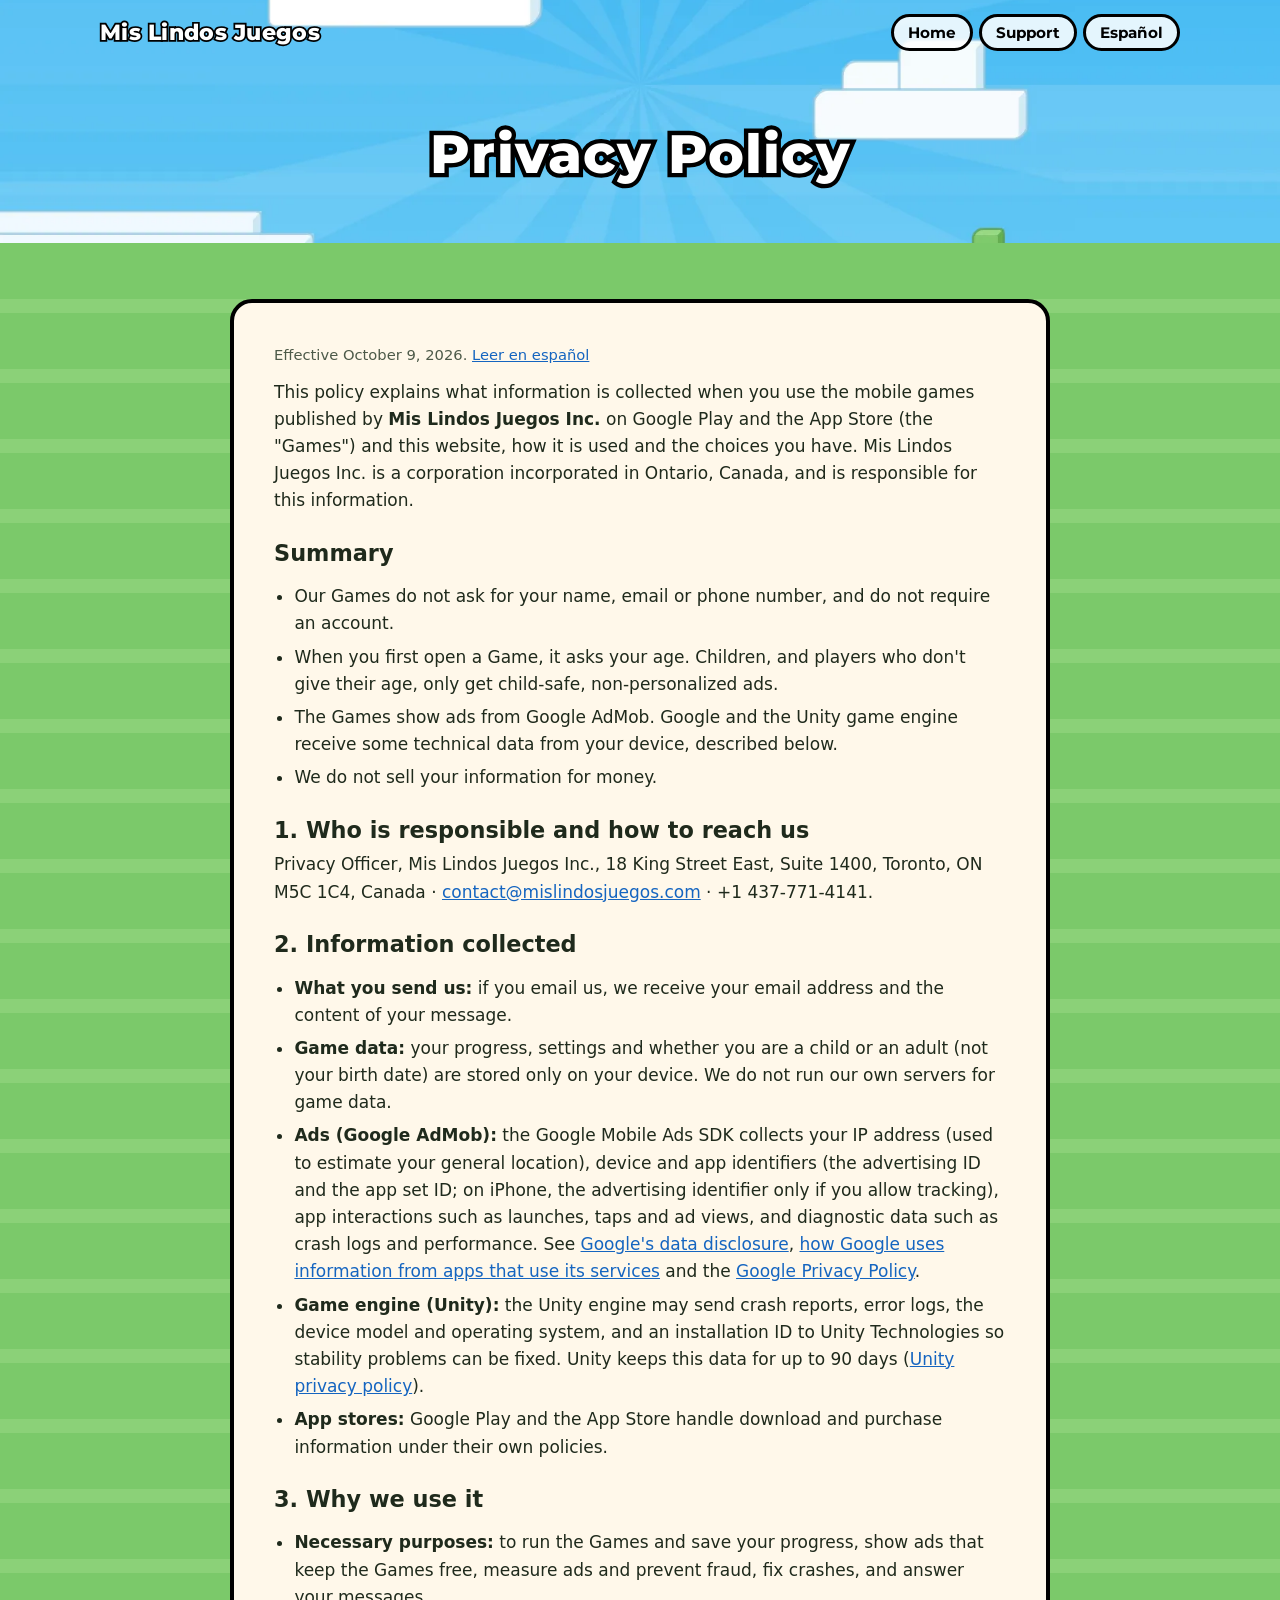
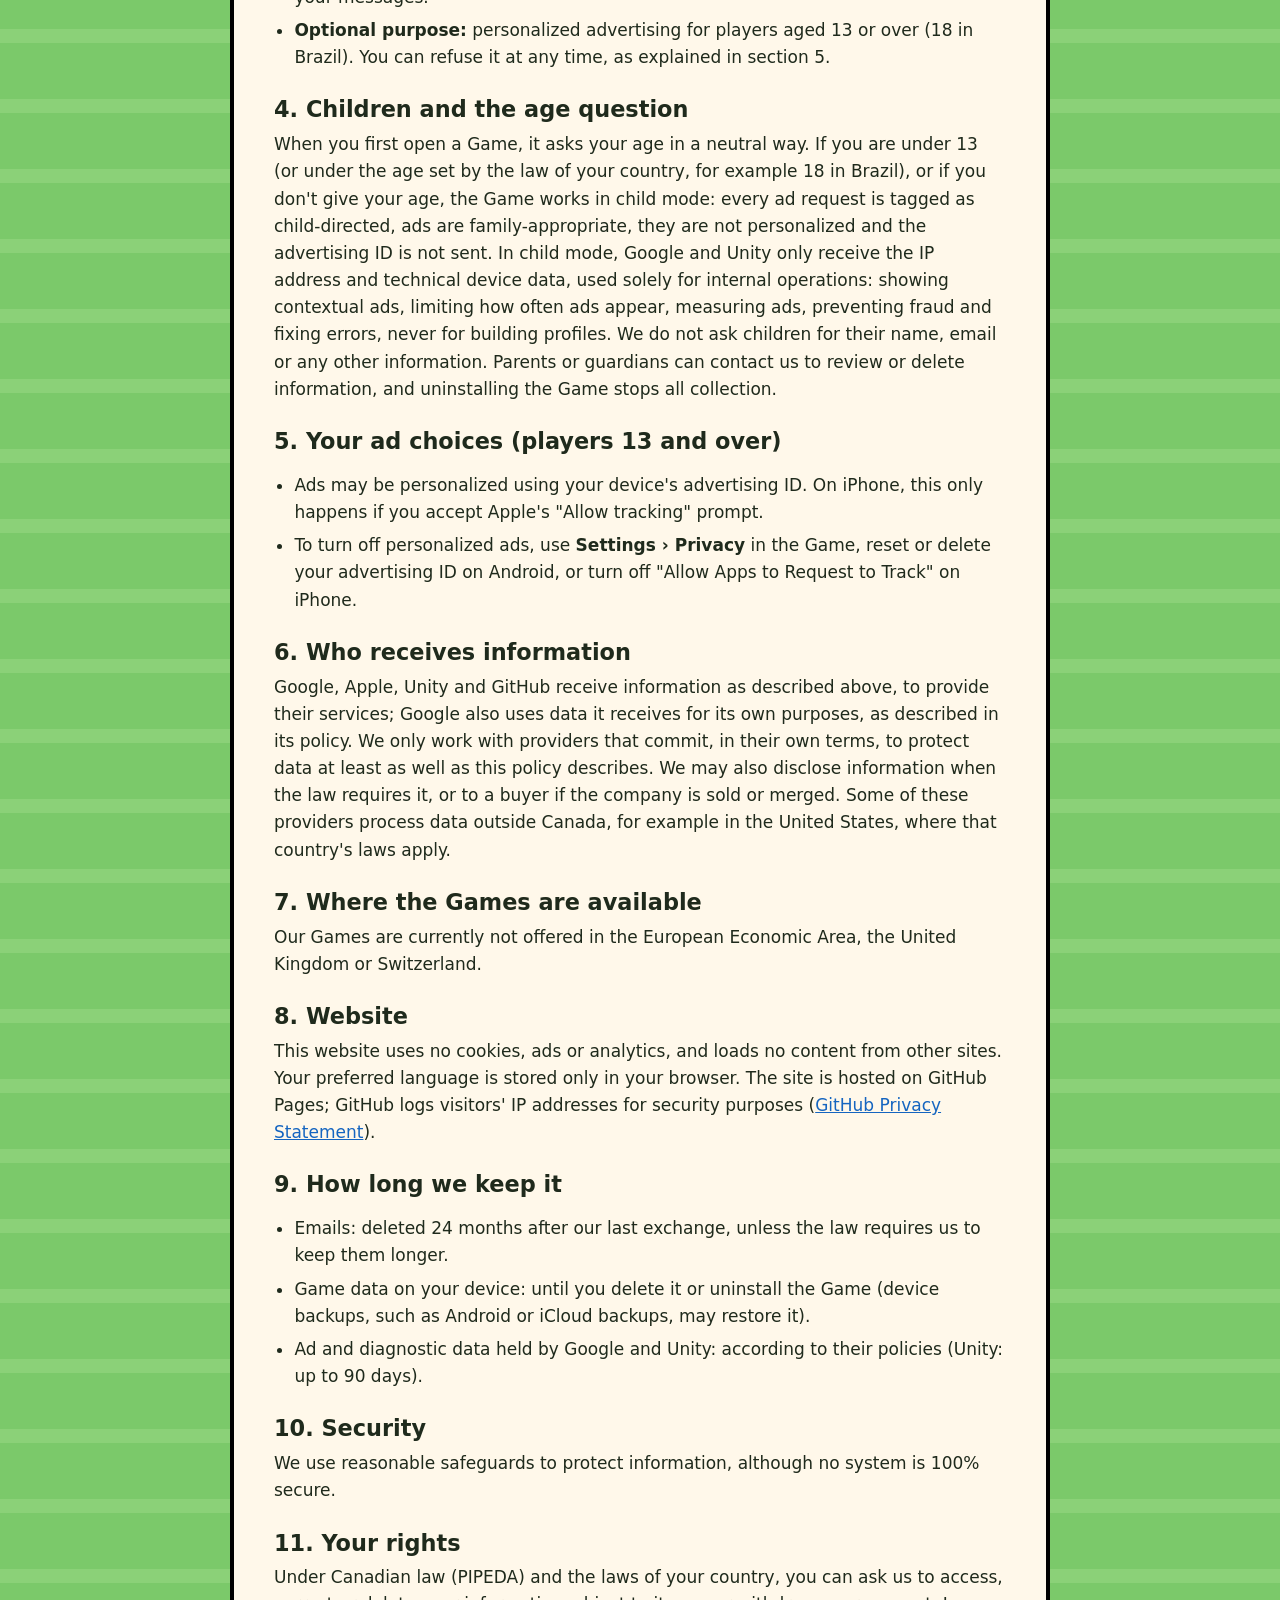
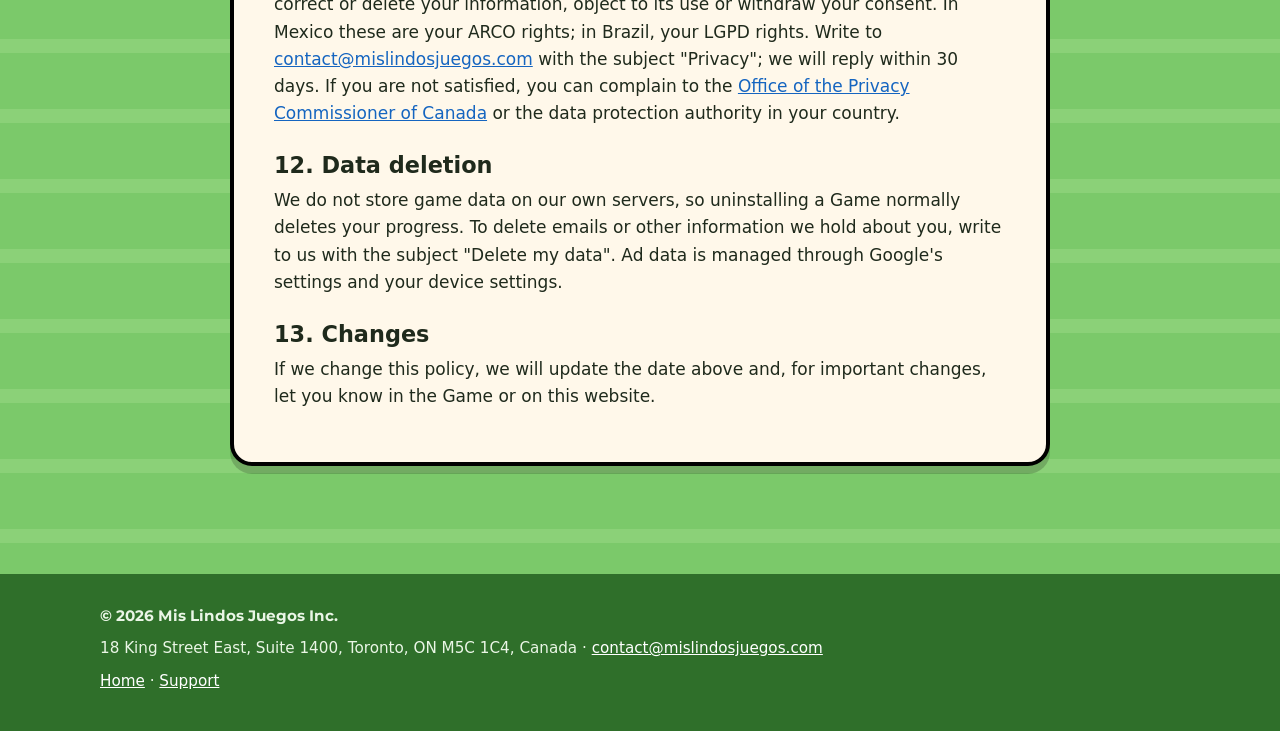
==== privacy.html @ bcef51c5 "Sitio web de Mis Lindos Juegos Inc. Página de inicio, política de privacidad y soporte (español e in" ====
<!doctype html>
<html lang="en" data-lang="en">
<head>
  <meta charset="utf-8">
  <meta name="viewport" content="width=device-width, initial-scale=1">
  <title>Privacy Policy · Política de privacidad — Mis Lindos Juegos Inc.</title>
  <meta name="description" content="Privacy policy for Mis Lindos Juegos Inc. games and website. Política de privacidad de los juegos y del sitio web de Mis Lindos Juegos Inc.">
  <link rel="icon" href="assets/img/favicon.svg" type="image/svg+xml">
  <link rel="stylesheet" href="assets/site.css">
</head>
<body>
  <header class="top">
    <div class="wrap">
      <a class="brand outline" href="./">Mis Lindos Juegos</a>
      <nav class="nav" aria-label="Main">
        <a href="./"><span lang="es">Inicio</span><span lang="en">Home</span></a>
        <a href="support.html"><span lang="es">Soporte</span><span lang="en">Support</span></a>
        <button class="lang-btn" type="button">Español</button>
      </nav>
    </div>
  </header>

  <main>
    <section class="page-head">
      <h1 class="outline"><span lang="es">Política de privacidad</span><span lang="en">Privacy Policy</span></h1>
    </section>

    <div class="ground">
      <div class="wrap">

        <article class="card doc" lang="en">
          <p class="small">Effective October 9, 2026. <a href="#" onclick="document.querySelector('.lang-btn').click();return false;">Leer en español</a></p>
          <p>This policy explains what information is collected when you use the mobile games published by <strong>Mis Lindos Juegos Inc.</strong> on Google Play and the App Store (the "Games") and this website, how it is used and the choices you have. Mis Lindos Juegos Inc. is a corporation incorporated in Ontario, Canada, and is responsible for this information.</p>

          <h2>Summary</h2>
          <ul>
            <li>Our Games do not ask for your name, email or phone number, and do not require an account.</li>
            <li>When you first open a Game, it asks your age. Children, and players who don't give their age, only get child-safe, non-personalized ads.</li>
            <li>The Games show ads from Google AdMob. Google and the Unity game engine receive some technical data from your device, described below.</li>
            <li>We do not sell your information for money.</li>
          </ul>

          <h2>1. Who is responsible and how to reach us</h2>
          <p>Privacy Officer, Mis Lindos Juegos Inc., 18 King Street East, Suite 1400, Toronto, ON M5C 1C4, Canada · <a href="mailto:contact@mislindosjuegos.com?subject=Privacy">contact@mislindosjuegos.com</a> · +1 437-771-4141.</p>

          <h2>2. Information collected</h2>
          <ul>
            <li><strong>What you send us:</strong> if you email us, we receive your email address and the content of your message.</li>
            <li><strong>Game data:</strong> your progress, settings and whether you are a child or an adult (not your birth date) are stored only on your device. We do not run our own servers for game data.</li>
            <li><strong>Ads (Google AdMob):</strong> the Google Mobile Ads SDK collects your IP address (used to estimate your general location), device and app identifiers (the advertising ID and the app set ID; on iPhone, the advertising identifier only if you allow tracking), app interactions such as launches, taps and ad views, and diagnostic data such as crash logs and performance. See <a href="https://developers.google.com/admob/android/privacy/play-data-disclosure">Google's data disclosure</a>, <a href="https://policies.google.com/technologies/partner-sites">how Google uses information from apps that use its services</a> and the <a href="https://policies.google.com/privacy">Google Privacy Policy</a>.</li>
            <li><strong>Game engine (Unity):</strong> the Unity engine may send crash reports, error logs, the device model and operating system, and an installation ID to Unity Technologies so stability problems can be fixed. Unity keeps this data for up to 90 days (<a href="https://unity.com/legal/game-player-and-app-user-privacy-policy">Unity privacy policy</a>).</li>
            <li><strong>App stores:</strong> Google Play and the App Store handle download and purchase information under their own policies.</li>
          </ul>

          <h2>3. Why we use it</h2>
          <ul>
            <li><strong>Necessary purposes:</strong> to run the Games and save your progress, show ads that keep the Games free, measure ads and prevent fraud, fix crashes, and answer your messages.</li>
            <li><strong>Optional purpose:</strong> personalized advertising for players aged 13 or over (18 in Brazil). You can refuse it at any time, as explained in section 5.</li>
          </ul>

          <h2>4. Children and the age question</h2>
          <p>When you first open a Game, it asks your age in a neutral way. If you are under 13 (or under the age set by the law of your country, for example 18 in Brazil), or if you don't give your age, the Game works in child mode: every ad request is tagged as child-directed, ads are family-appropriate, they are not personalized and the advertising ID is not sent. In child mode, Google and Unity only receive the IP address and technical device data, used solely for internal operations: showing contextual ads, limiting how often ads appear, measuring ads, preventing fraud and fixing errors, never for building profiles. We do not ask children for their name, email or any other information. Parents or guardians can contact us to review or delete information, and uninstalling the Game stops all collection.</p>

          <h2>5. Your ad choices (players 13 and over)</h2>
          <ul>
            <li>Ads may be personalized using your device's advertising ID. On iPhone, this only happens if you accept Apple's "Allow tracking" prompt.</li>
            <li>To turn off personalized ads, use <strong>Settings › Privacy</strong> in the Game, reset or delete your advertising ID on Android, or turn off "Allow Apps to Request to Track" on iPhone.</li>
          </ul>

          <h2>6. Who receives information</h2>
          <p>Google, Apple, Unity and GitHub receive information as described above, to provide their services; Google also uses data it receives for its own purposes, as described in its policy. We only work with providers that commit, in their own terms, to protect data at least as well as this policy describes. We may also disclose information when the law requires it, or to a buyer if the company is sold or merged. Some of these providers process data outside Canada, for example in the United States, where that country's laws apply.</p>

          <h2>7. Where the Games are available</h2>
          <p>Our Games are currently not offered in the European Economic Area, the United Kingdom or Switzerland.</p>

          <h2>8. Website</h2>
          <p>This website uses no cookies, ads or analytics, and loads no content from other sites. Your preferred language is stored only in your browser. The site is hosted on GitHub Pages; GitHub logs visitors' IP addresses for security purposes (<a href="https://docs.github.com/site-policy/privacy-policies/github-general-privacy-statement">GitHub Privacy Statement</a>).</p>

          <h2>9. How long we keep it</h2>
          <ul>
            <li>Emails: deleted 24 months after our last exchange, unless the law requires us to keep them longer.</li>
            <li>Game data on your device: until you delete it or uninstall the Game (device backups, such as Android or iCloud backups, may restore it).</li>
            <li>Ad and diagnostic data held by Google and Unity: according to their policies (Unity: up to 90 days).</li>
          </ul>

          <h2>10. Security</h2>
          <p>We use reasonable safeguards to protect information, although no system is 100% secure.</p>

          <h2>11. Your rights</h2>
          <p>Under Canadian law (PIPEDA) and the laws of your country, you can ask us to access, correct or delete your information, object to its use or withdraw your consent. In Mexico these are your ARCO rights; in Brazil, your LGPD rights. Write to <a href="mailto:contact@mislindosjuegos.com?subject=Privacy">contact@mislindosjuegos.com</a> with the subject "Privacy"; we will reply within 30 days. If you are not satisfied, you can complain to the <a href="https://www.priv.gc.ca/en/">Office of the Privacy Commissioner of Canada</a> or the data protection authority in your country.</p>

          <h2>12. Data deletion</h2>
          <p>We do not store game data on our own servers, so uninstalling a Game normally deletes your progress. To delete emails or other information we hold about you, write to us with the subject "Delete my data". Ad data is managed through Google's settings and your device settings.</p>

          <h2>13. Changes</h2>
          <p>If we change this policy, we will update the date above and, for important changes, let you know in the Game or on this website.</p>
        </article>

        <article class="card doc" lang="es">
          <p class="small">Vigente desde el 9 de octubre de 2026. <a href="#" onclick="document.querySelector('.lang-btn').click();return false;">Read in English</a></p>
          <p>Esta política explica qué información se recoge cuando usas los juegos móviles que <strong>Mis Lindos Juegos Inc.</strong> publica en Google Play y en la App Store (los "Juegos") y este sitio web, cómo se usa y qué opciones tienes. Mis Lindos Juegos Inc. es una sociedad constituida en Ontario, Canadá, y es la responsable de esta información.</p>

          <h2>En resumen</h2>
          <ul>
            <li>Nuestros Juegos no te piden nombre, correo ni teléfono, y no requieren crear una cuenta.</li>
            <li>La primera vez que abres un Juego, te pregunta tu edad. Los niños, y quienes no indican su edad, solo ven anuncios aptos para menores y no personalizados.</li>
            <li>Los Juegos muestran anuncios de Google AdMob. Google y el motor de juegos Unity reciben algunos datos técnicos de tu dispositivo, que se explican abajo.</li>
            <li>No vendemos tu información a cambio de dinero.</li>
          </ul>

          <h2>1. Responsable y cómo contactarnos</h2>
          <p>Responsable de privacidad, Mis Lindos Juegos Inc., 18 King Street East, Suite 1400, Toronto, ON M5C 1C4, Canadá · <a href="mailto:contact@mislindosjuegos.com?subject=Privacidad">contact@mislindosjuegos.com</a> · +1 437-771-4141.</p>

          <h2>2. Información que se recoge</h2>
          <ul>
            <li><strong>Lo que nos envías:</strong> si nos escribes, recibimos tu correo y el contenido de tu mensaje.</li>
            <li><strong>Datos del juego:</strong> tu progreso, tus ajustes y si eres menor o mayor de edad (no tu fecha de nacimiento) se guardan solo en tu dispositivo. No tenemos servidores propios para datos de juego.</li>
            <li><strong>Anuncios (Google AdMob):</strong> el SDK de anuncios de Google recoge tu dirección IP (con la que estima tu ubicación general), identificadores del dispositivo y de la app (el ID de publicidad y el ID del conjunto de apps; en iPhone, el identificador de publicidad solo si permites el rastreo), interacciones con la app como aperturas, toques y anuncios vistos, y datos de diagnóstico como errores y rendimiento. Más información: <a href="https://developers.google.com/admob/android/privacy/play-data-disclosure">declaración de datos de Google</a>, <a href="https://policies.google.com/technologies/partner-sites">cómo usa Google la información de las apps que usan sus servicios</a> y la <a href="https://policies.google.com/privacy">Política de privacidad de Google</a>.</li>
            <li><strong>Motor de juego (Unity):</strong> el motor Unity puede enviar a Unity Technologies reportes de fallos, registros de errores, el modelo del dispositivo y su sistema operativo, y un identificador de instalación, para corregir problemas de estabilidad. Unity guarda estos datos hasta 90 días (<a href="https://unity.com/legal/game-player-and-app-user-privacy-policy">política de privacidad de Unity</a>).</li>
            <li><strong>Tiendas de apps:</strong> Google Play y la App Store tratan la información de descargas y compras según sus propias políticas.</li>
          </ul>

          <h2>3. Para qué la usamos</h2>
          <ul>
            <li><strong>Finalidades necesarias:</strong> hacer funcionar los Juegos y guardar tu progreso, mostrar los anuncios que mantienen los Juegos gratis, medir los anuncios y prevenir fraudes, corregir fallos y responder tus mensajes.</li>
            <li><strong>Finalidad opcional:</strong> publicidad personalizada para jugadores de 13 años o más (18 en Brasil). Puedes negarte en cualquier momento, como se explica en la sección 5.</li>
          </ul>

          <h2>4. Niños y la pregunta de edad</h2>
          <p>La primera vez que abres un Juego, te pregunta tu edad de forma neutral. Si tienes menos de 13 años (o menos de la edad que fije la ley de tu país, por ejemplo 18 en Brasil), o si no indicas tu edad, el Juego funciona en modo para menores: todas las solicitudes de anuncios se marcan como dirigidas a menores, los anuncios son aptos para todo público, no son personalizados y no se envía el identificador de publicidad. En ese modo, Google y Unity solo reciben la dirección IP y datos técnicos del dispositivo, que se usan únicamente para operaciones internas: mostrar anuncios contextuales, limitar cuántas veces aparecen, medirlos, prevenir fraudes y corregir errores; nunca para crear perfiles. No pedimos a los niños su nombre, correo ni ningún otro dato. Madres, padres o tutores pueden escribirnos para revisar o borrar información, y desinstalar el Juego detiene toda recogida.</p>

          <h2>5. Tus opciones sobre anuncios (13 años o más)</h2>
          <ul>
            <li>Los anuncios pueden personalizarse con el ID de publicidad de tu dispositivo. En iPhone, solo si aceptas el aviso de Apple "Permitir rastreo".</li>
            <li>Para desactivar los anuncios personalizados, usa <strong>Ajustes › Privacidad</strong> dentro del Juego, restablece o borra tu ID de publicidad en Android, o desactiva "Permitir que las apps soliciten rastrearte" en iPhone.</li>
          </ul>

          <h2>6. Quién recibe información</h2>
          <p>Google, Apple, Unity y GitHub reciben información como se explica arriba, para prestar sus servicios; Google también usa los datos que recibe para sus propios fines, según su política. Solo trabajamos con proveedores que se comprometen, en sus propias condiciones, a proteger los datos al menos tan bien como describe esta política. También podemos revelar información cuando la ley lo exija, o a un comprador si la empresa se vende o se fusiona. Algunos de estos proveedores tratan datos fuera de Canadá, por ejemplo en Estados Unidos, donde se aplican las leyes de ese país.</p>

          <h2>7. Dónde están disponibles los Juegos</h2>
          <p>Por ahora, nuestros Juegos no se ofrecen en el Espacio Económico Europeo, el Reino Unido ni Suiza.</p>

          <h2>8. Sitio web</h2>
          <p>Este sitio no usa cookies, publicidad ni herramientas de análisis, y no carga contenido de otros sitios. Tu idioma preferido se guarda solo en tu navegador. El sitio está alojado en GitHub Pages; GitHub registra la dirección IP de los visitantes por motivos de seguridad (<a href="https://docs.github.com/site-policy/privacy-policies/github-general-privacy-statement">Declaración de privacidad de GitHub</a>).</p>

          <h2>9. Cuánto tiempo la guardamos</h2>
          <ul>
            <li>Correos: se borran 24 meses después de nuestro último intercambio, salvo que la ley nos obligue a guardarlos más tiempo.</li>
            <li>Datos de juego en tu dispositivo: hasta que los borres o desinstales el Juego (los respaldos del dispositivo, como los de Android o iCloud, pueden restaurarlos).</li>
            <li>Datos de anuncios y diagnóstico de Google y Unity: según sus políticas (Unity: hasta 90 días).</li>
          </ul>

          <h2>10. Seguridad</h2>
          <p>Usamos medidas razonables para proteger la información, aunque ningún sistema es 100% seguro.</p>

          <h2>11. Tus derechos</h2>
          <p>Según la ley canadiense (PIPEDA) y las leyes de tu país, puedes pedirnos acceder a tu información, corregirla, cancelarla u oponerte a su uso, y retirar tu consentimiento. En México son tus derechos ARCO; en Brasil, tus derechos según la LGPD. Escríbenos a <a href="mailto:contact@mislindosjuegos.com?subject=Privacidad">contact@mislindosjuegos.com</a> con el asunto "Privacidad"; te responderemos en un máximo de 30 días. Si no quedas conforme, puedes acudir a la <a href="https://www.priv.gc.ca/en/">Oficina del Comisionado de Privacidad de Canadá</a> o a la autoridad de protección de datos de tu país.</p>

          <h2>12. Eliminación de datos</h2>
          <p>No guardamos datos de juego en servidores propios, así que desinstalar un Juego normalmente borra tu progreso. Para borrar correos u otra información que tengamos de ti, escríbenos con el asunto "Eliminar mis datos". Los datos de anuncios se gestionan desde la configuración de Google y de tu dispositivo.</p>

          <h2>13. Cambios</h2>
          <p>Si cambiamos esta política, actualizaremos la fecha de arriba y, si el cambio es importante, lo avisaremos en el Juego o en este sitio.</p>
        </article>

      </div>
    </div>
  </main>

  <footer class="foot">
    <div class="wrap">
      <strong>© 2026 Mis Lindos Juegos Inc.</strong>
      <span>18 King Street East, Suite 1400, Toronto, ON M5C 1C4, Canada · <a href="mailto:contact@mislindosjuegos.com">contact@mislindosjuegos.com</a></span>
      <span><a href="./"><span lang="es">Inicio</span><span lang="en">Home</span></a> · <a href="support.html"><span lang="es">Soporte</span><span lang="en">Support</span></a></span>
    </div>
  </footer>
  <script src="assets/site.js"></script>
</body>
</html>
---- assets/site.css ----
/* Mis Lindos Juegos Inc. — same look as the game: happy sky, blocky grass, white Montserrat with a black outline. */
@font-face { font-family: "Montserrat"; font-weight: 700; font-display: swap; src: url("fonts/Montserrat-Bold.woff") format("woff"); }
@font-face { font-family: "Montserrat"; font-weight: 800; font-display: swap; src: url("fonts/Montserrat-ExtraBold.woff") format("woff"); }

:root {
  --sky: #35b2f0;
  --sky-light: #7ccef5;
  --grass: #7bc96a;
  --grass-light: #8bd178;
  --grass-dark: #5fae4e;
  --cream: #fff8ea;
  --ink: #000;
  --text: #1f2a1c;
  --muted: #4d5a49;
  --green-btn: #3fb950;
  --green-btn-dark: #23862f;
  --radius: 22px;
  --max: 1080px;
}

* { box-sizing: border-box; }
html { scroll-behavior: smooth; }
body {
  margin: 0;
  background: var(--grass);
  color: var(--text);
  font: 17px/1.6 system-ui, -apple-system, "Segoe UI", Roboto, "Helvetica Neue", Arial, sans-serif;
}
img { max-width: 100%; height: auto; display: block; }
a { color: #1565c0; }

/* Language switch: the page carries both languages; only the active one is shown. */
html[data-lang="es"] [lang="en"]:not(html) { display: none !important; }
html[data-lang="en"] [lang="es"]:not(html) { display: none !important; }

.outline {
  font-family: "Montserrat", system-ui, sans-serif;
  font-weight: 800;
  color: #fff;
  -webkit-text-stroke: 0.16em var(--ink);
  paint-order: stroke fill;
  letter-spacing: 0.02em;
}

.wrap { width: min(100% - 32px, var(--max)); margin-inline: auto; }

/* Header */
.top {
  position: absolute; inset: 0 0 auto 0; z-index: 5;
  padding: 14px 0;
}
.top .wrap { display: flex; align-items: center; gap: 10px 16px; justify-content: space-between; flex-wrap: wrap; }
.brand { text-decoration: none; font-size: 1.35rem; line-height: 1.1; }
.nav { display: flex; align-items: center; gap: 6px; flex-wrap: wrap; justify-content: flex-end; }
.nav a, .lang-btn {
  font: 700 0.95rem/1 "Montserrat", system-ui, sans-serif;
  color: var(--ink); background: rgba(255,255,255,.85);
  border: 3px solid var(--ink); border-radius: 999px;
  padding: 8px 14px; text-decoration: none; cursor: pointer;
}
.nav a:hover, .lang-btn:hover { background: #fff; }

/* Hero */
.hero {
  position: relative;
  min-height: min(100vh, 860px);
  background: var(--sky) url("img/hero-sky.webp") center top / cover no-repeat;
  display: grid; place-items: center;
  padding: 110px 0 140px;
  text-align: center;
  overflow: hidden;
}
.hero h1 { margin: 0; font-size: clamp(2.4rem, 9vw, 5.4rem); line-height: 1.05; overflow-wrap: anywhere; }
.hero .tag { margin: 18px auto 0; font-size: clamp(1.2rem, 3.2vw, 1.9rem); }
.hero .sub {
  margin: 18px auto 0; max-width: 36ch;
  font: 700 1.1rem/1.45 "Montserrat", system-ui, sans-serif;
  color: var(--ink); background: rgba(255,255,255,.88);
  border: 3px solid var(--ink); border-radius: 16px; padding: 10px 16px;
}
.parade {
  position: absolute; left: 0; right: 0; bottom: 18px;
  display: flex; justify-content: center; align-items: flex-end; gap: clamp(4px, 1.5vw, 18px);
  padding: 0 12px;
}
.parade .egg { width: clamp(70px, 11vw, 120px); height: auto; animation: bob 3.2s ease-in-out infinite; overflow: visible; }
.parade .egg.big { width: clamp(92px, 14vw, 156px); animation-delay: -1.1s; }
.parade .egg:last-child { animation-delay: -2.1s; }
@keyframes bob { 0%, 100% { transform: translateY(0); } 50% { transform: translateY(-10px); } }
@media (prefers-reduced-motion: reduce) { .parade .egg { animation: none; } html { scroll-behavior: auto; } }

/* Grass sections */
.ground {
  background:
    repeating-linear-gradient(180deg, var(--grass) 0 56px, var(--grass-light) 56px 70px);
  padding: 56px 0 72px;
}
.card {
  background: var(--cream);
  border: 4px solid var(--ink);
  border-radius: var(--radius);
  box-shadow: 0 8px 0 rgba(0,0,0,.18);
  padding: clamp(22px, 4vw, 40px);
  margin: 0 auto 36px;
}
.card h2 { margin: 0 0 12px; font-size: clamp(1.7rem, 4.4vw, 2.5rem); line-height: 1.15; }
.card p { margin: 0 0 12px; }
.pill {
  display: inline-block; margin-top: 6px;
  font: 800 1rem/1 "Montserrat", system-ui, sans-serif;
  color: #fff; background: var(--green-btn);
  border: 4px solid var(--ink); border-radius: 999px;
  padding: 14px 24px; text-decoration: none;
  box-shadow: 0 5px 0 var(--green-btn-dark);
}
.pill:hover { filter: brightness(1.06); }
.badges { display: flex; gap: 10px; flex-wrap: wrap; margin: 14px 0 4px; }
.badge {
  font: 700 .95rem/1 "Montserrat", system-ui, sans-serif;
  background: #fff; border: 3px solid var(--ink); border-radius: 12px; padding: 10px 14px;
}

/* Legal pages */
.page-head {
  background: var(--sky) url("img/hero-sky.webp") center 30% / cover no-repeat;
  padding: 110px 0 46px; text-align: center;
}
.page-head h1 { margin: 0; font-size: clamp(2rem, 6vw, 3.4rem); }
.doc { max-width: 820px; }
.doc h2 { font-size: 1.4rem; margin: 26px 0 8px; }
.doc h2.outline { -webkit-text-stroke-width: 0.14em; }
.doc ul { padding-left: 1.2em; }
.doc li { margin-bottom: 6px; }
.small { color: var(--muted); font-size: .92rem; }

/* Footer */
.foot { background: #2f6f2a; color: #eaf6e6; padding: 30px 0 38px; font-size: .95rem; }
.foot a { color: #fff; }
.foot .wrap { display: grid; gap: 8px; }
.foot strong { font-family: "Montserrat", system-ui, sans-serif; }

@media (max-width: 560px) {
  .brand { font-size: 1.1rem; }
  .nav a.opt { display: none; }
  .nav a, .lang-btn { padding: 7px 11px; font-size: .88rem; }
  .hero { padding-top: 96px; }
}
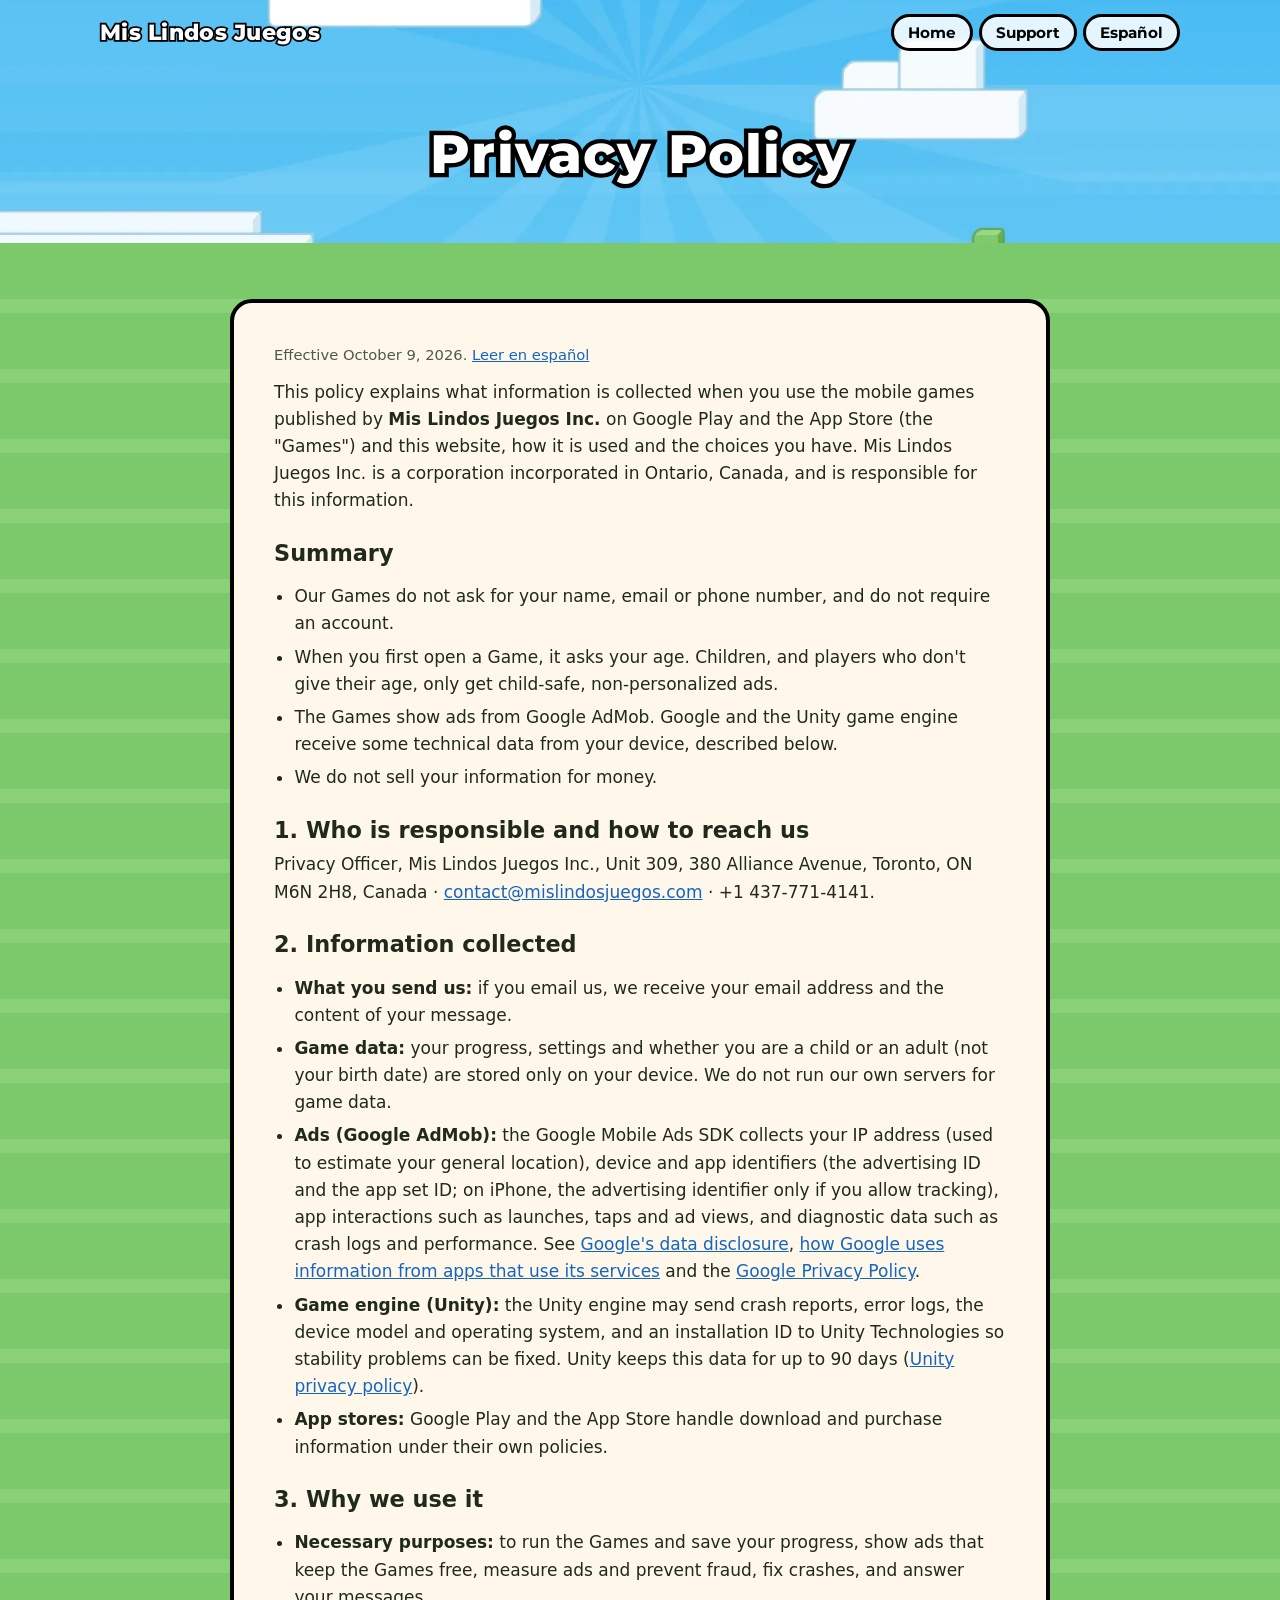
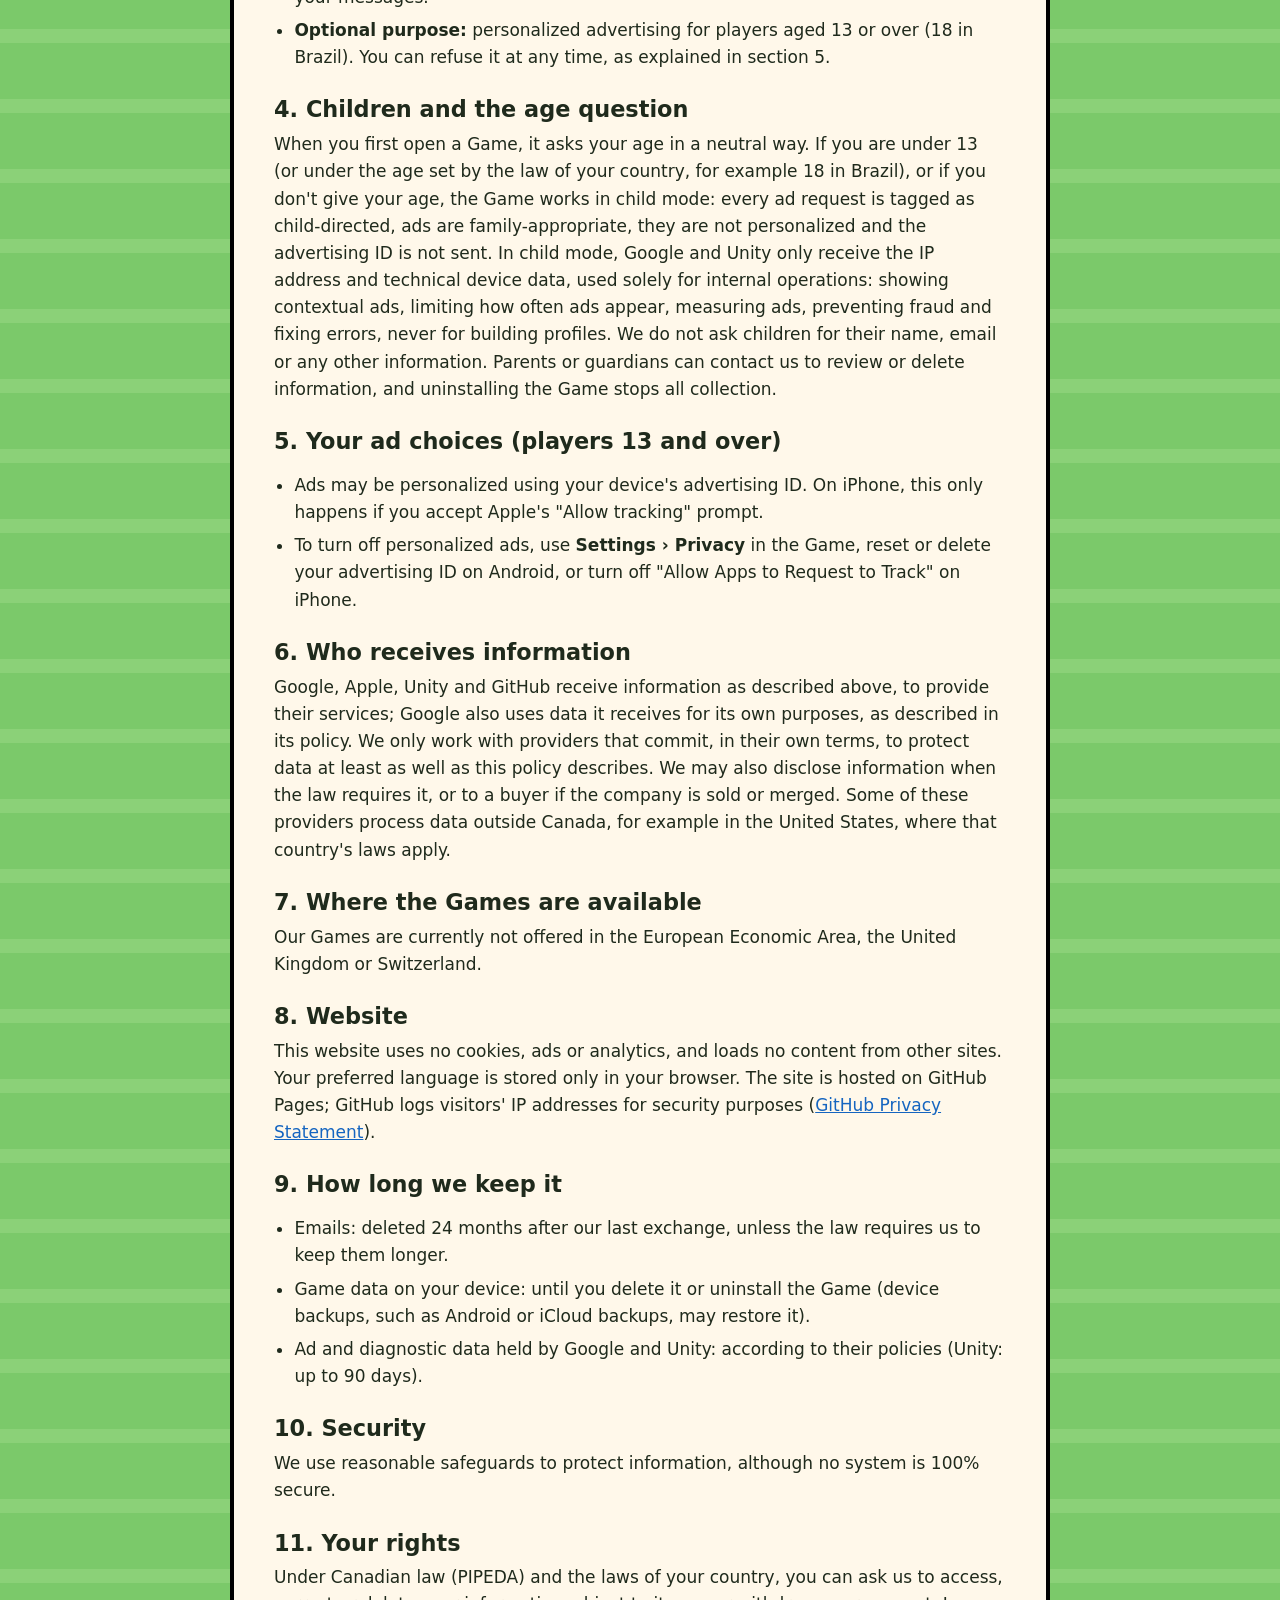
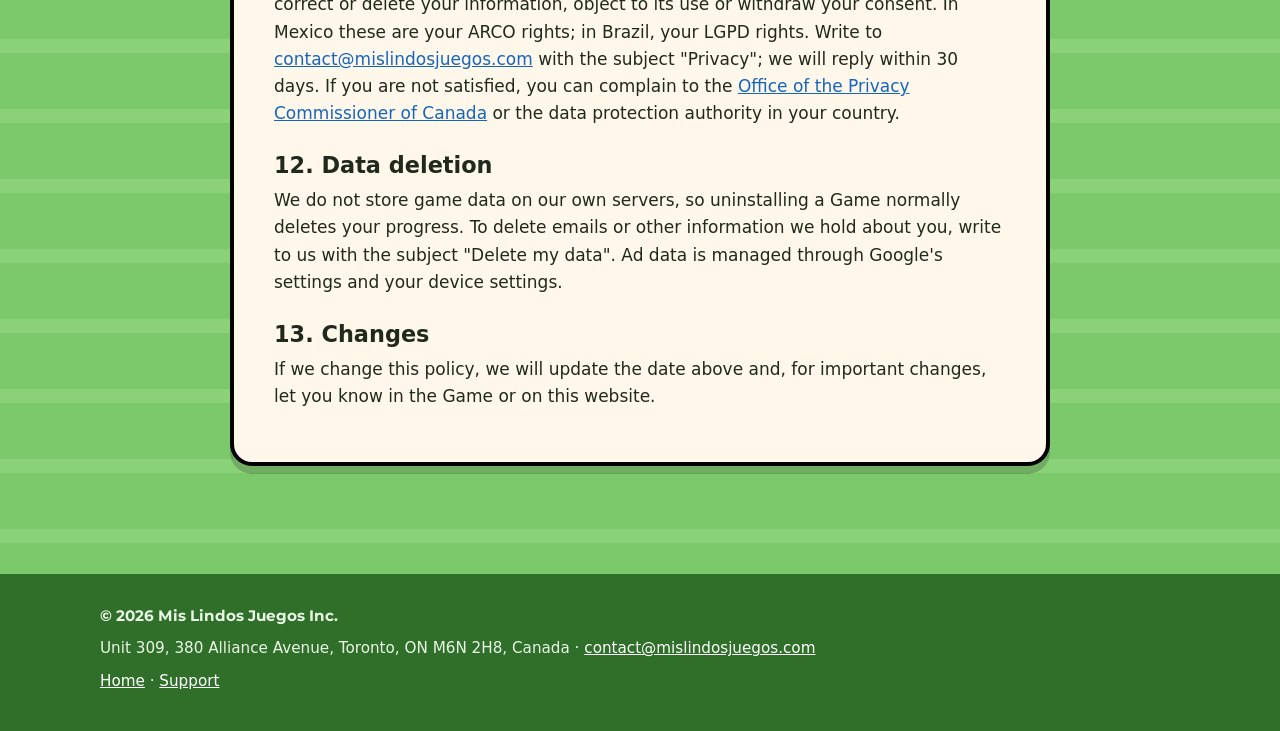
==== commit fa940214: "Actualizar la dirección de la empresa a 380 Alliance Avenue, Unit 309 La oficina registrada se movió" ====
--- a/privacy.html
+++ b/privacy.html
@@ -41,7 +41,7 @@
           </ul>
 
           <h2>1. Who is responsible and how to reach us</h2>
-          <p>Privacy Officer, Mis Lindos Juegos Inc., 18 King Street East, Suite 1400, Toronto, ON M5C 1C4, Canada · <a href="mailto:contact@mislindosjuegos.com?subject=Privacy">contact@mislindosjuegos.com</a> · +1 437-771-4141.</p>
+          <p>Privacy Officer, Mis Lindos Juegos Inc., Unit 309, 380 Alliance Avenue, Toronto, ON M6N 2H8, Canada · <a href="mailto:contact@mislindosjuegos.com?subject=Privacy">contact@mislindosjuegos.com</a> · +1 437-771-4141.</p>
 
           <h2>2. Information collected</h2>
           <ul>
@@ -109,7 +109,7 @@
           </ul>
 
           <h2>1. Responsable y cómo contactarnos</h2>
-          <p>Responsable de privacidad, Mis Lindos Juegos Inc., 18 King Street East, Suite 1400, Toronto, ON M5C 1C4, Canadá · <a href="mailto:contact@mislindosjuegos.com?subject=Privacidad">contact@mislindosjuegos.com</a> · +1 437-771-4141.</p>
+          <p>Responsable de privacidad, Mis Lindos Juegos Inc., Unit 309, 380 Alliance Avenue, Toronto, ON M6N 2H8, Canadá · <a href="mailto:contact@mislindosjuegos.com?subject=Privacidad">contact@mislindosjuegos.com</a> · +1 437-771-4141.</p>
 
           <h2>2. Información que se recoge</h2>
           <ul>
@@ -171,7 +171,7 @@
   <footer class="foot">
     <div class="wrap">
       <strong>© 2026 Mis Lindos Juegos Inc.</strong>
-      <span>18 King Street East, Suite 1400, Toronto, ON M5C 1C4, Canada · <a href="mailto:contact@mislindosjuegos.com">contact@mislindosjuegos.com</a></span>
+      <span>Unit 309, 380 Alliance Avenue, Toronto, ON M6N 2H8, Canada · <a href="mailto:contact@mislindosjuegos.com">contact@mislindosjuegos.com</a></span>
       <span><a href="./"><span lang="es">Inicio</span><span lang="en">Home</span></a> · <a href="support.html"><span lang="es">Soporte</span><span lang="en">Support</span></a></span>
     </div>
   </footer>
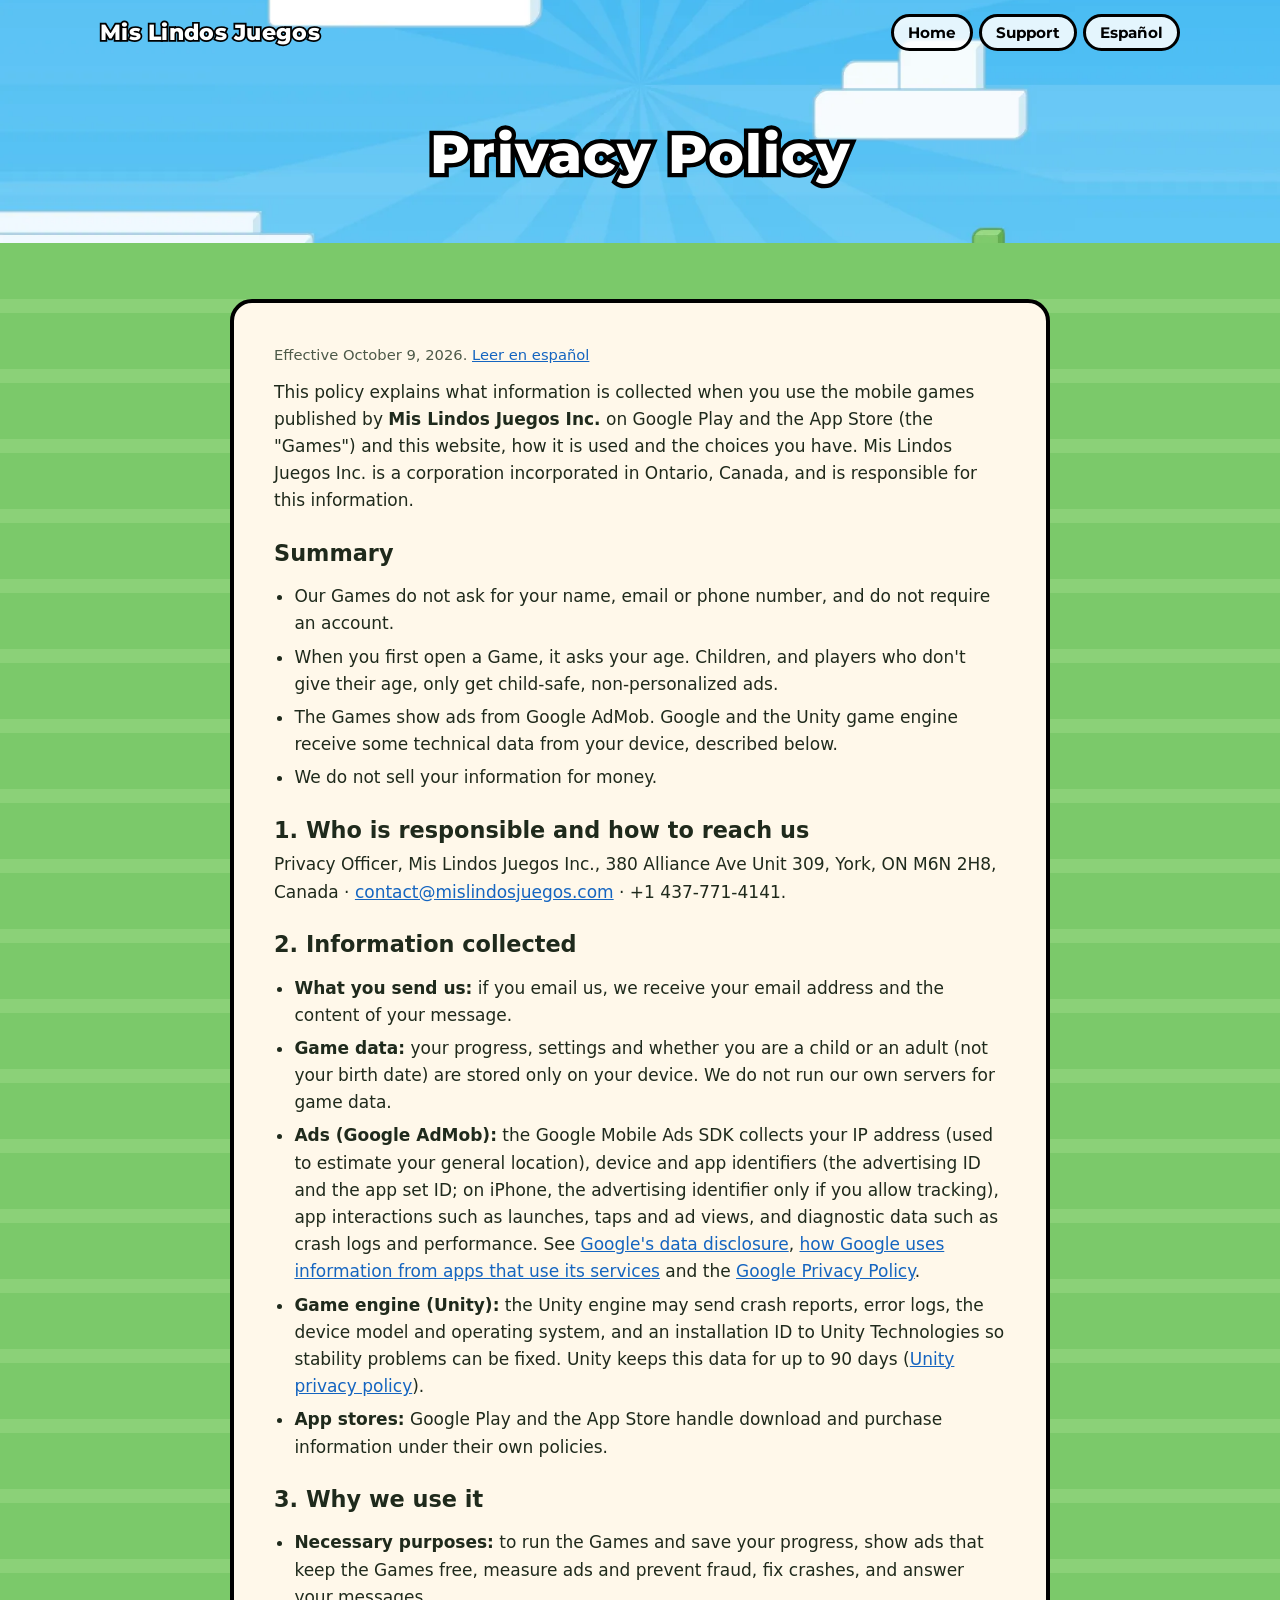
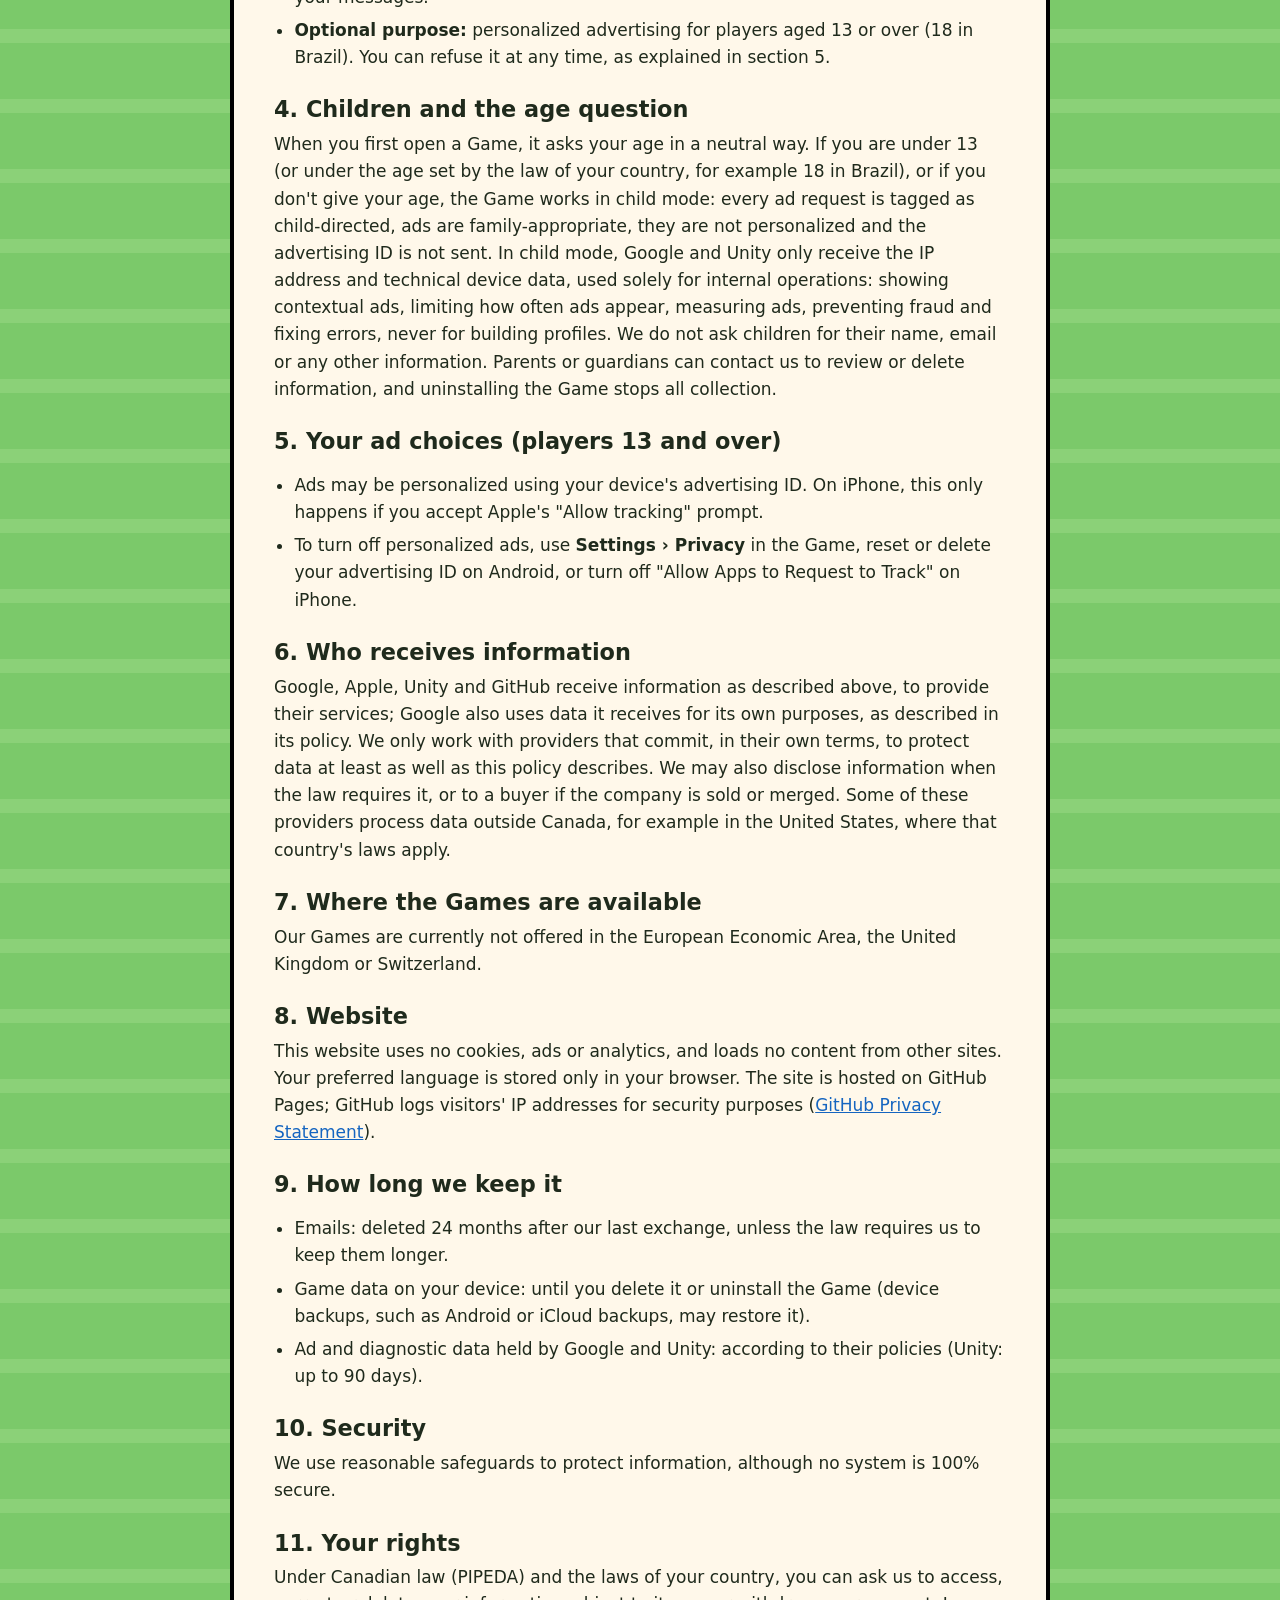
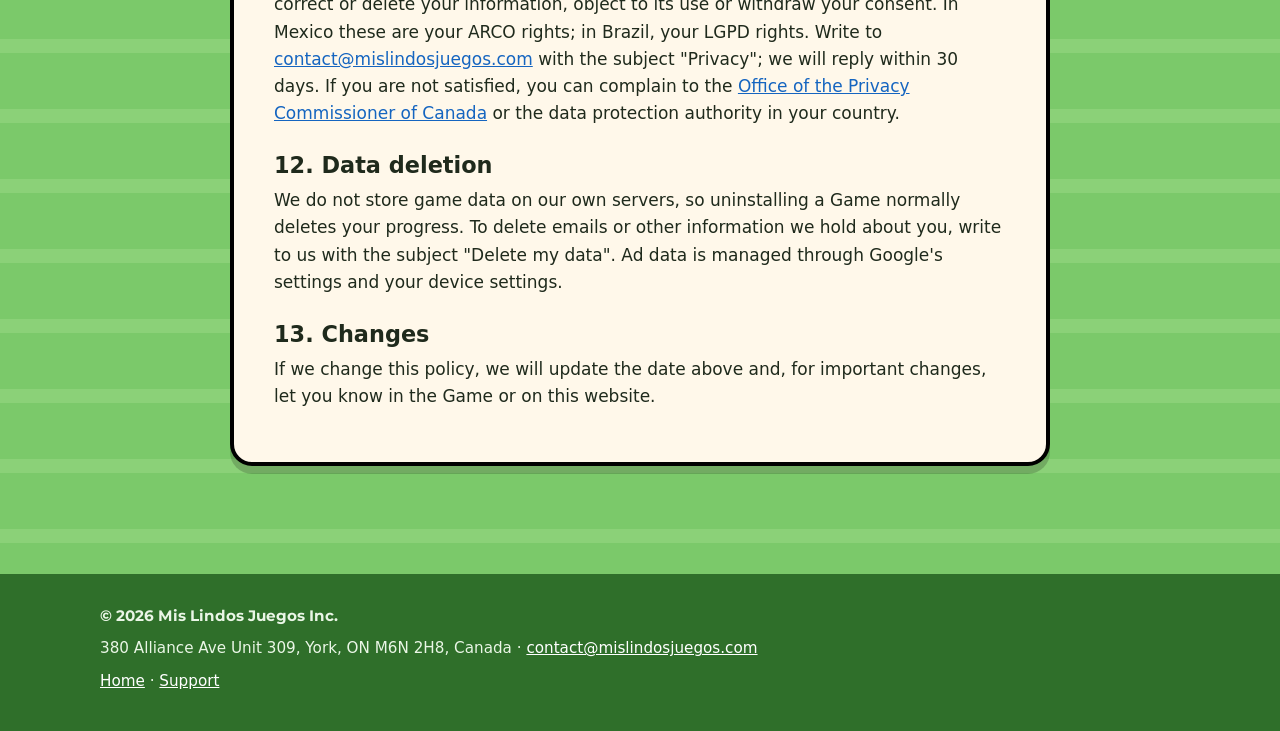
==== commit d51cbd19: "Usar el formato de Canada Post en la dirección Mismo formato que el registro de Ontario, Google y D&" ====
--- a/privacy.html
+++ b/privacy.html
@@ -41,7 +41,7 @@
           </ul>
 
           <h2>1. Who is responsible and how to reach us</h2>
-          <p>Privacy Officer, Mis Lindos Juegos Inc., Unit 309, 380 Alliance Avenue, Toronto, ON M6N 2H8, Canada · <a href="mailto:contact@mislindosjuegos.com?subject=Privacy">contact@mislindosjuegos.com</a> · +1 437-771-4141.</p>
+          <p>Privacy Officer, Mis Lindos Juegos Inc., 380 Alliance Ave Unit 309, York, ON M6N 2H8, Canada · <a href="mailto:contact@mislindosjuegos.com?subject=Privacy">contact@mislindosjuegos.com</a> · +1 437-771-4141.</p>
 
           <h2>2. Information collected</h2>
           <ul>
@@ -109,7 +109,7 @@
           </ul>
 
           <h2>1. Responsable y cómo contactarnos</h2>
-          <p>Responsable de privacidad, Mis Lindos Juegos Inc., Unit 309, 380 Alliance Avenue, Toronto, ON M6N 2H8, Canadá · <a href="mailto:contact@mislindosjuegos.com?subject=Privacidad">contact@mislindosjuegos.com</a> · +1 437-771-4141.</p>
+          <p>Responsable de privacidad, Mis Lindos Juegos Inc., 380 Alliance Ave Unit 309, York, ON M6N 2H8, Canadá · <a href="mailto:contact@mislindosjuegos.com?subject=Privacidad">contact@mislindosjuegos.com</a> · +1 437-771-4141.</p>
 
           <h2>2. Información que se recoge</h2>
           <ul>
@@ -171,7 +171,7 @@
   <footer class="foot">
     <div class="wrap">
       <strong>© 2026 Mis Lindos Juegos Inc.</strong>
-      <span>Unit 309, 380 Alliance Avenue, Toronto, ON M6N 2H8, Canada · <a href="mailto:contact@mislindosjuegos.com">contact@mislindosjuegos.com</a></span>
+      <span>380 Alliance Ave Unit 309, York, ON M6N 2H8, Canada · <a href="mailto:contact@mislindosjuegos.com">contact@mislindosjuegos.com</a></span>
       <span><a href="./"><span lang="es">Inicio</span><span lang="en">Home</span></a> · <a href="support.html"><span lang="es">Soporte</span><span lang="en">Support</span></a></span>
     </div>
   </footer>
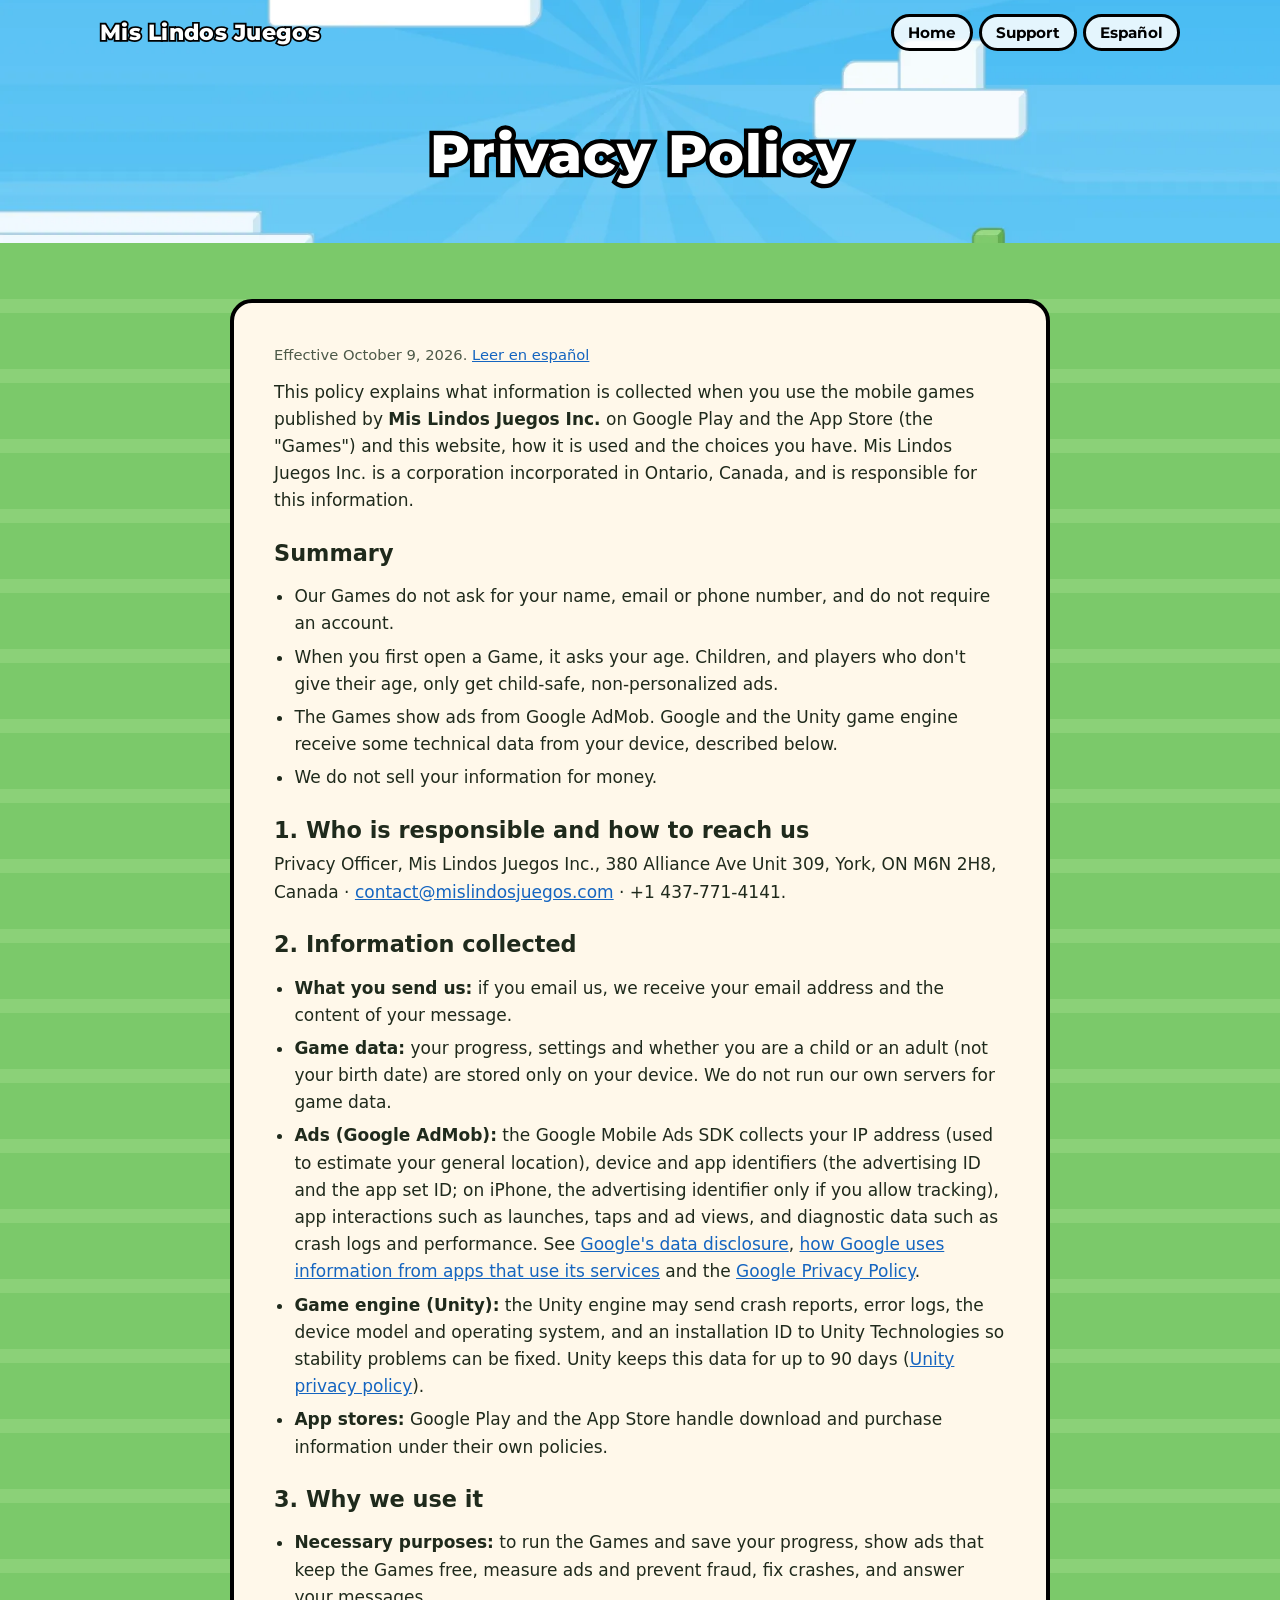
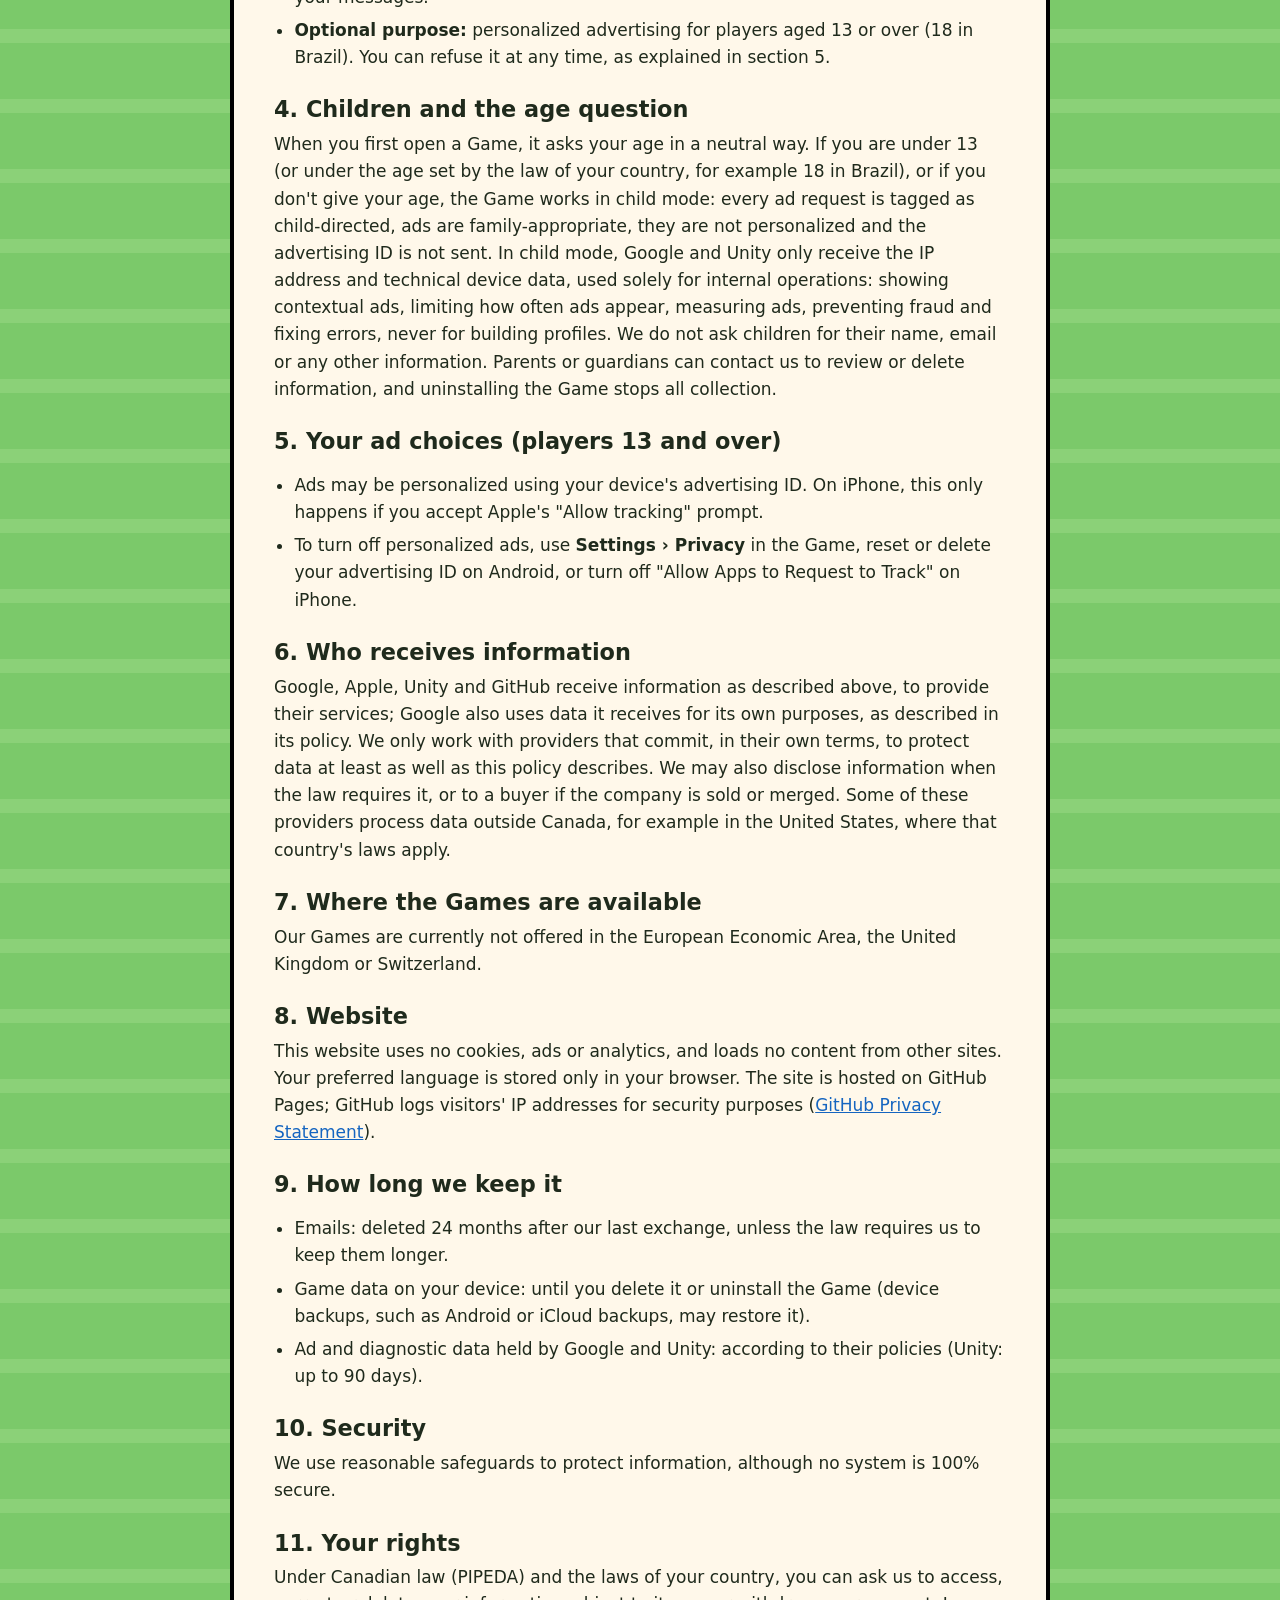
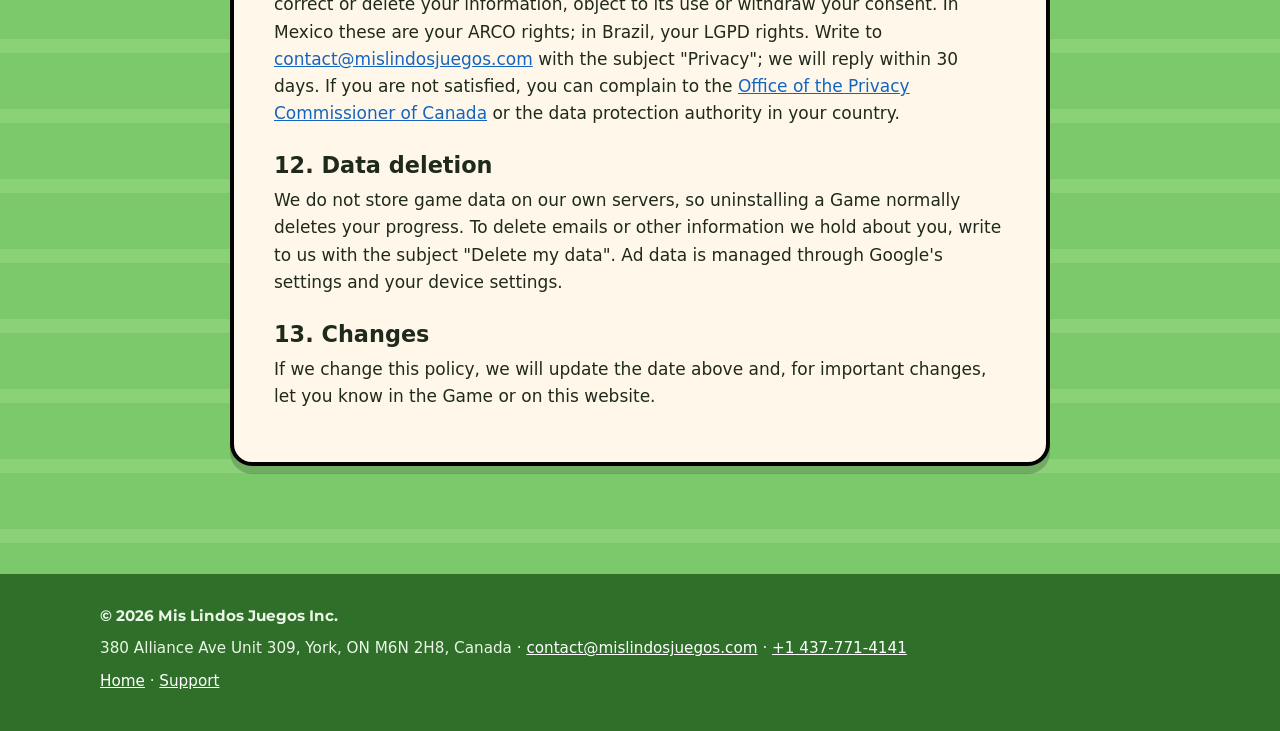
==== commit ceebf402: "Agregar el teléfono de la empresa al pie de página Co-Authored-By: Claude Opus 5.5 <noreply@anthropi" ====
--- a/privacy.html
+++ b/privacy.html
@@ -171,7 +171,7 @@
   <footer class="foot">
     <div class="wrap">
       <strong>© 2026 Mis Lindos Juegos Inc.</strong>
-      <span>380 Alliance Ave Unit 309, York, ON M6N 2H8, Canada · <a href="mailto:contact@mislindosjuegos.com">contact@mislindosjuegos.com</a></span>
+      <span>380 Alliance Ave Unit 309, York, ON M6N 2H8, Canada · <a href="mailto:contact@mislindosjuegos.com">contact@mislindosjuegos.com</a> · <a href="tel:+14377714141">+1 437-771-4141</a></span>
       <span><a href="./"><span lang="es">Inicio</span><span lang="en">Home</span></a> · <a href="support.html"><span lang="es">Soporte</span><span lang="en">Support</span></a></span>
     </div>
   </footer>
